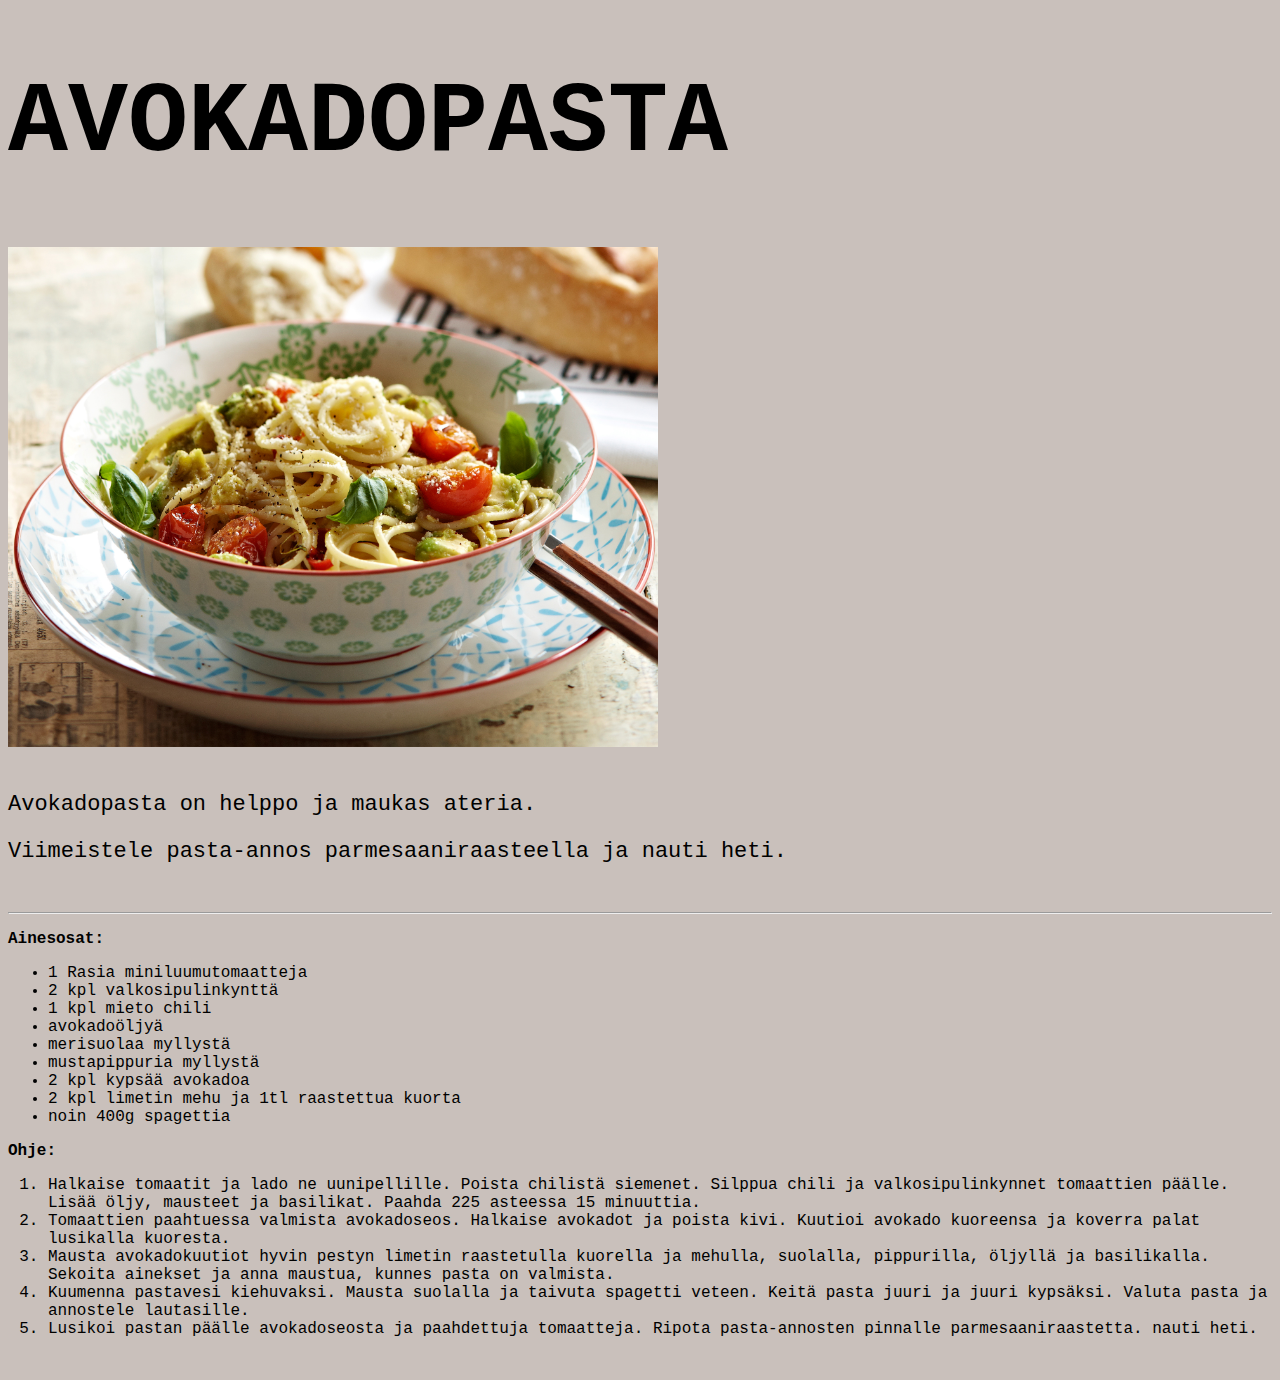
==== recipes-avokadopasta.html @ 790bee6b "adding first recipe page" ====
<!DOCTYPE html>
<html lang="en">
<head>
    <meta charset="UTF-8">
    <meta http-equiv="X-UA-Compatible" content="IE=edge">
    <meta name="viewport" content="width=device-width, initial-scale=1.0">
    <title>Avokadopasta</title>
</head>
<body style="font-family: 'Courier New', Courier, monospace; background-color:#C9C0BB;">
    <h1 style="font-size: 100px;">  AVOKADOPASTA</h1> 
    <img src="images/avokadopasta.jpg" width="650px" height="500px" border-radius= 50% alt=""> 
<br>
<br>
<p style="font-size:22px;">Avokadopasta on helppo ja maukas ateria. </p>
  <p style="font-size:22px;"> Viimeistele pasta-annos parmesaaniraasteella ja nauti heti. </p>
  <br>
  <hr>
  <p><strong>Ainesosat:</strong></p>
  <ul>
    <li>1 Rasia miniluumutomaatteja</li>
    <li>2 kpl valkosipulinkynttä</li>
    <li>1 kpl mieto chili</li>
    <li>avokadoöljyä</li>
    <li>merisuolaa myllystä</li>
    <li>mustapippuria myllystä</li>
    <li>2 kpl kypsää avokadoa</li>
    <li>2 kpl limetin mehu ja 1tl raastettua kuorta</li>
    <li>noin 400g spagettia</li>
  </ul>

  

  <p><strong>Ohje:</strong></p>
  <ol>
    <li> Halkaise tomaatit ja lado ne uunipellille. Poista chilistä siemenet. Silppua chili ja valkosipulinkynnet tomaattien päälle. Lisää öljy, mausteet ja basilikat. Paahda 225 asteessa 15 minuuttia.</li>
    <li>Tomaattien paahtuessa valmista avokadoseos. Halkaise avokadot ja poista kivi. Kuutioi avokado kuoreensa ja koverra palat lusikalla kuoresta.</li>
    <li>Mausta avokadokuutiot hyvin pestyn limetin raastetulla kuorella ja mehulla, suolalla, pippurilla, öljyllä ja basilikalla. Sekoita ainekset ja anna maustua, kunnes pasta on valmista.</li>
    <li>Kuumenna pastavesi kiehuvaksi. Mausta suolalla ja taivuta spagetti veteen. Keitä pasta juuri ja juuri kypsäksi. Valuta pasta ja annostele lautasille.</li>
    <li>Lusikoi pastan päälle avokadoseosta ja paahdettuja tomaatteja. Ripota pasta-annosten pinnalle parmesaaniraastetta. nauti heti.</li>
   
  </ol>
  <br>
  

</body>
</html>
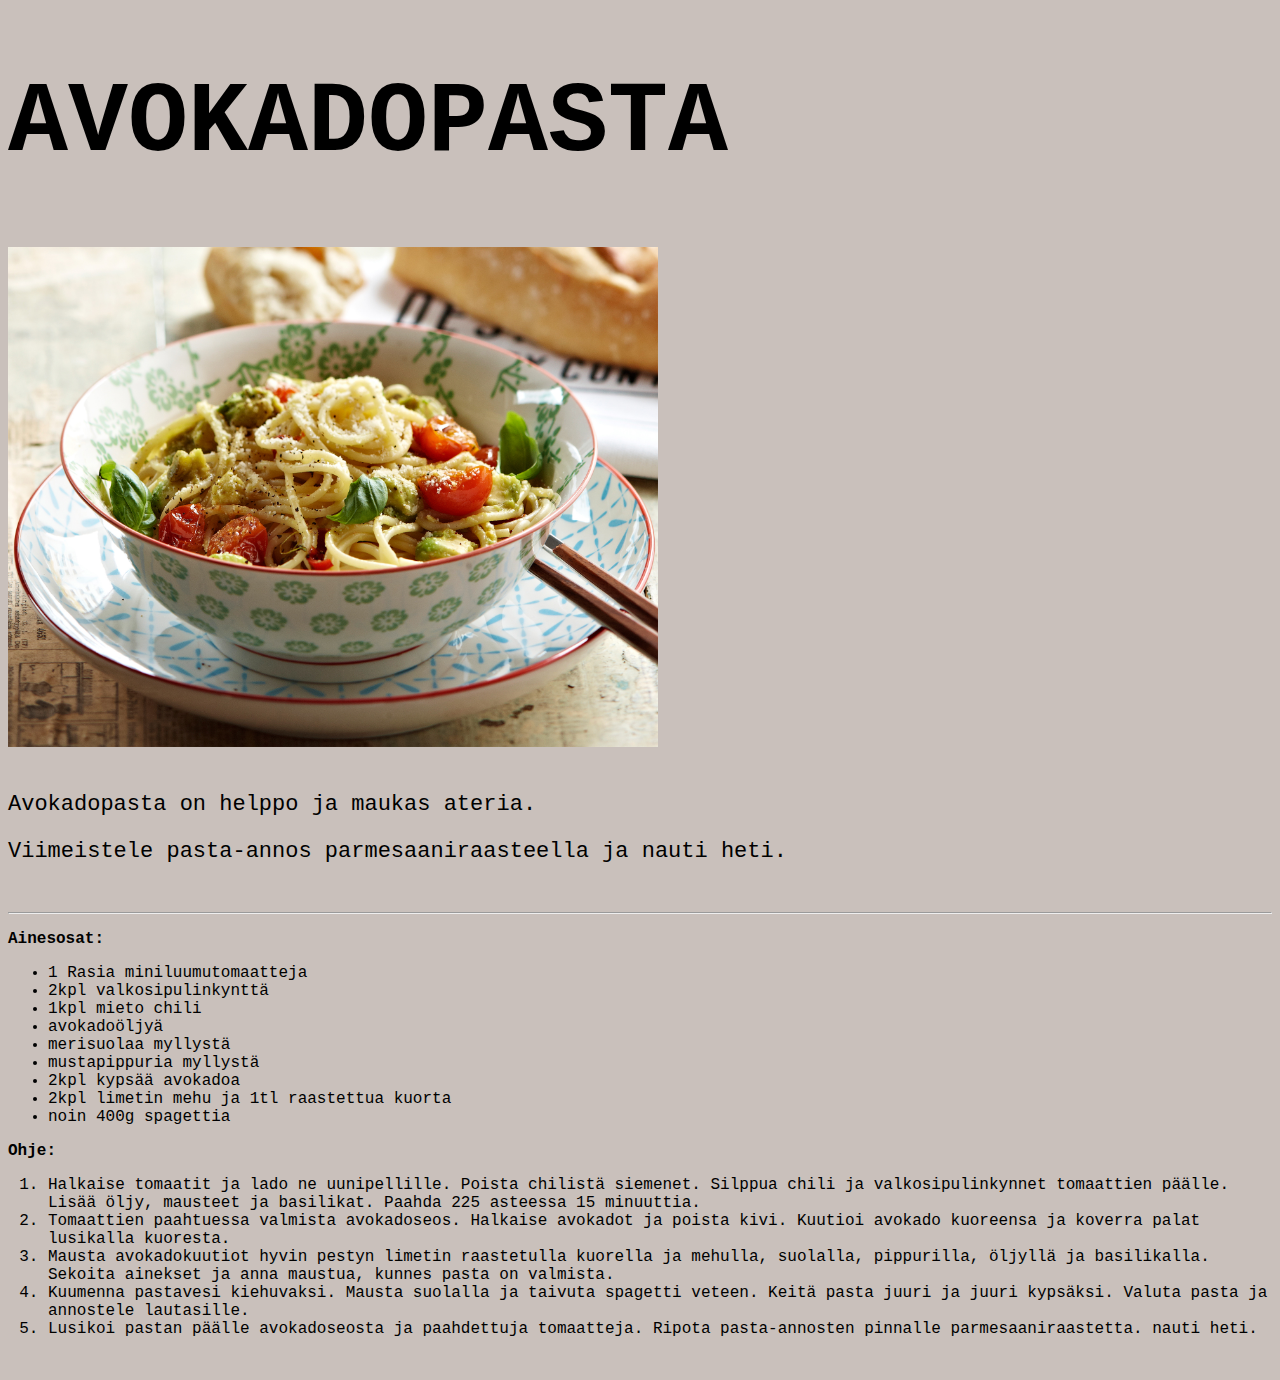
==== commit 772367e6: "making small improvements" ====
--- a/recipes-avokadopasta.html
+++ b/recipes-avokadopasta.html
@@ -18,17 +18,15 @@
   <p><strong>Ainesosat:</strong></p>
   <ul>
     <li>1 Rasia miniluumutomaatteja</li>
-    <li>2 kpl valkosipulinkynttä</li>
-    <li>1 kpl mieto chili</li>
+    <li>2kpl valkosipulinkynttä</li>
+    <li>1kpl mieto chili</li>
     <li>avokadoöljyä</li>
     <li>merisuolaa myllystä</li>
     <li>mustapippuria myllystä</li>
-    <li>2 kpl kypsää avokadoa</li>
-    <li>2 kpl limetin mehu ja 1tl raastettua kuorta</li>
+    <li>2kpl kypsää avokadoa</li>
+    <li>2kpl limetin mehu ja 1tl raastettua kuorta</li>
     <li>noin 400g spagettia</li>
   </ul>
-
-  
 
   <p><strong>Ohje:</strong></p>
   <ol>
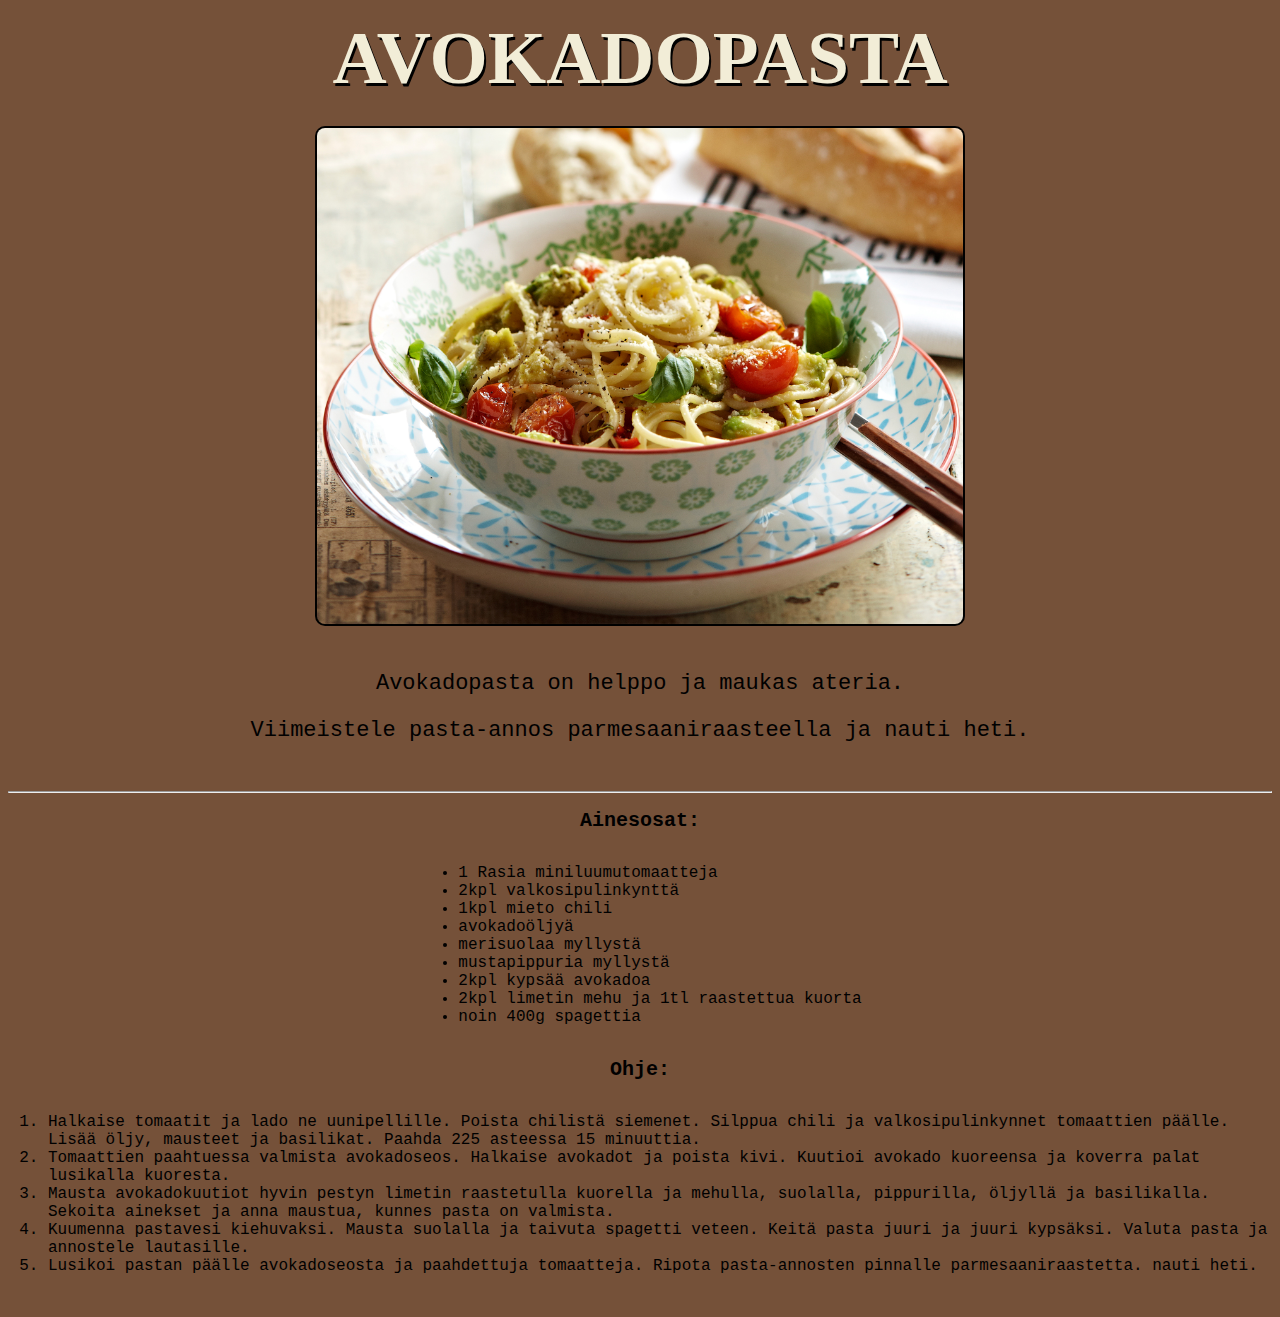
==== commit 10d04b66: "making page better looking" ====
--- a/recipes-avokadopasta.html
+++ b/recipes-avokadopasta.html
@@ -1,44 +1,46 @@
 <!DOCTYPE html>
 <html lang="en">
 <head>
+    <link rel="stylesheet" href="styles.css">
     <meta charset="UTF-8">
     <meta http-equiv="X-UA-Compatible" content="IE=edge">
     <meta name="viewport" content="width=device-width, initial-scale=1.0">
     <title>Avokadopasta</title>
 </head>
-<body style="font-family: 'Courier New', Courier, monospace; background-color:#C9C0BB;">
-    <h1 style="font-size: 100px;">  AVOKADOPASTA</h1> 
-    <img src="images/avokadopasta.jpg" width="650px" height="500px" border-radius= 50% alt=""> 
-<br>
-<br>
+<body style="font-family: 'Courier New', Courier, monospace;" class="background">
+    <center><h1> AVOKADOPASTA</h1> 
+    <img src="images/avokadopasta.jpg" width="650px" height="500px" border-radius= 50% alt="" class="bigimage"> 
+    <br>
+    <br>
 <p style="font-size:22px;">Avokadopasta on helppo ja maukas ateria. </p>
-  <p style="font-size:22px;"> Viimeistele pasta-annos parmesaaniraasteella ja nauti heti. </p>
+  <p style="font-size:22px;"> Viimeistele pasta-annos parmesaaniraasteella ja nauti heti. </p> </center>
   <br>
   <hr>
-  <p><strong>Ainesosat:</strong></p>
-  <ul>
-    <li>1 Rasia miniluumutomaatteja</li>
-    <li>2kpl valkosipulinkynttä</li>
-    <li>1kpl mieto chili</li>
-    <li>avokadoöljyä</li>
-    <li>merisuolaa myllystä</li>
-    <li>mustapippuria myllystä</li>
-    <li>2kpl kypsää avokadoa</li>
-    <li>2kpl limetin mehu ja 1tl raastettua kuorta</li>
-    <li>noin 400g spagettia</li>
-  </ul>
+  <p><strong  style="font-size: 20px;"> <center>Ainesosat:</center></strong></p>
+  <div class="container2">
+    <ul class="myUL">
+     <li>1 Rasia miniluumutomaatteja</li>
+      <li>2kpl valkosipulinkynttä</li>
+      <li>1kpl mieto chili</li>
+     <li>avokadoöljyä</li>
+     <li>merisuolaa myllystä</li>
+      <li>mustapippuria myllystä</li>
+      <li>2kpl kypsää avokadoa</li>
+      <li>2kpl limetin mehu ja 1tl raastettua kuorta</li>
+      <li>noin 400g spagettia</li>
+    </ul>
+  </div>
 
-  <p><strong>Ohje:</strong></p>
-  <ol>
+  <p><strong  style="font-size: 20px;"><center>Ohje: </center></strong></p>
+  <div class="container2">
+  <ol class="myUL">
     <li> Halkaise tomaatit ja lado ne uunipellille. Poista chilistä siemenet. Silppua chili ja valkosipulinkynnet tomaattien päälle. Lisää öljy, mausteet ja basilikat. Paahda 225 asteessa 15 minuuttia.</li>
     <li>Tomaattien paahtuessa valmista avokadoseos. Halkaise avokadot ja poista kivi. Kuutioi avokado kuoreensa ja koverra palat lusikalla kuoresta.</li>
     <li>Mausta avokadokuutiot hyvin pestyn limetin raastetulla kuorella ja mehulla, suolalla, pippurilla, öljyllä ja basilikalla. Sekoita ainekset ja anna maustua, kunnes pasta on valmista.</li>
     <li>Kuumenna pastavesi kiehuvaksi. Mausta suolalla ja taivuta spagetti veteen. Keitä pasta juuri ja juuri kypsäksi. Valuta pasta ja annostele lautasille.</li>
     <li>Lusikoi pastan päälle avokadoseosta ja paahdettuja tomaatteja. Ripota pasta-annosten pinnalle parmesaaniraastetta. nauti heti.</li>
-   
   </ol>
+  </div>
   <br>
-  
-
 </body>
 </html>
--- a/styles.css
+++ b/styles.css
@@ -0,0 +1,72 @@
+.image{
+    border-radius: 15px;
+    background: white;
+    padding: 10px;
+    width: 300px;
+    height: 250px;
+  }
+
+
+  .background {
+
+    background-color: #755139FF;
+  }
+
+  * {box-sizing: border-box}
+
+/* Container needed to position the overlay. Adjust the width as needed */
+.container {
+  position: relative;
+  width: 50%;
+  max-width: 350px;
+}
+
+/* Make the image to responsive */
+.image {
+  display: block;
+  width: 100%;
+  height: auto;
+}
+
+/* The overlay effect - lays on top of the container and over the image */
+.overlay {
+  position: absolute;
+  bottom: 0;
+  background: rgb(0, 0, 0);
+  background: rgba(0, 0, 0, 0.5); /* Black see-through */
+  color: #f1f1f1;
+  width: 100%;
+  transition: .5s ease;
+  opacity:0;
+  color: white;
+  font-size: 20px;
+  padding: 20px;
+  text-align: center;
+}
+
+/* When you mouse over the container, fade in the overlay title */
+.container:hover .overlay {
+  opacity: 1;
+}
+
+
+.container2 {
+    text-align: center;
+  }
+  
+  .myUL {
+    display: inline-block;
+    text-align: left;
+  }
+
+  .bigimage {
+    border-radius: 10px 10px 10px;
+    background: black;
+    padding: 2px;
+    width: 650px;
+    height: 500px;
+  }
+
+    
+
+  h1 { color: #F2EDD7FF; font-family: 'Lobster', cursive; font-weight:700; font-size: 75px; line-height: 100px; margin: 0 0 18px; text-shadow: 2px 3px 0 black }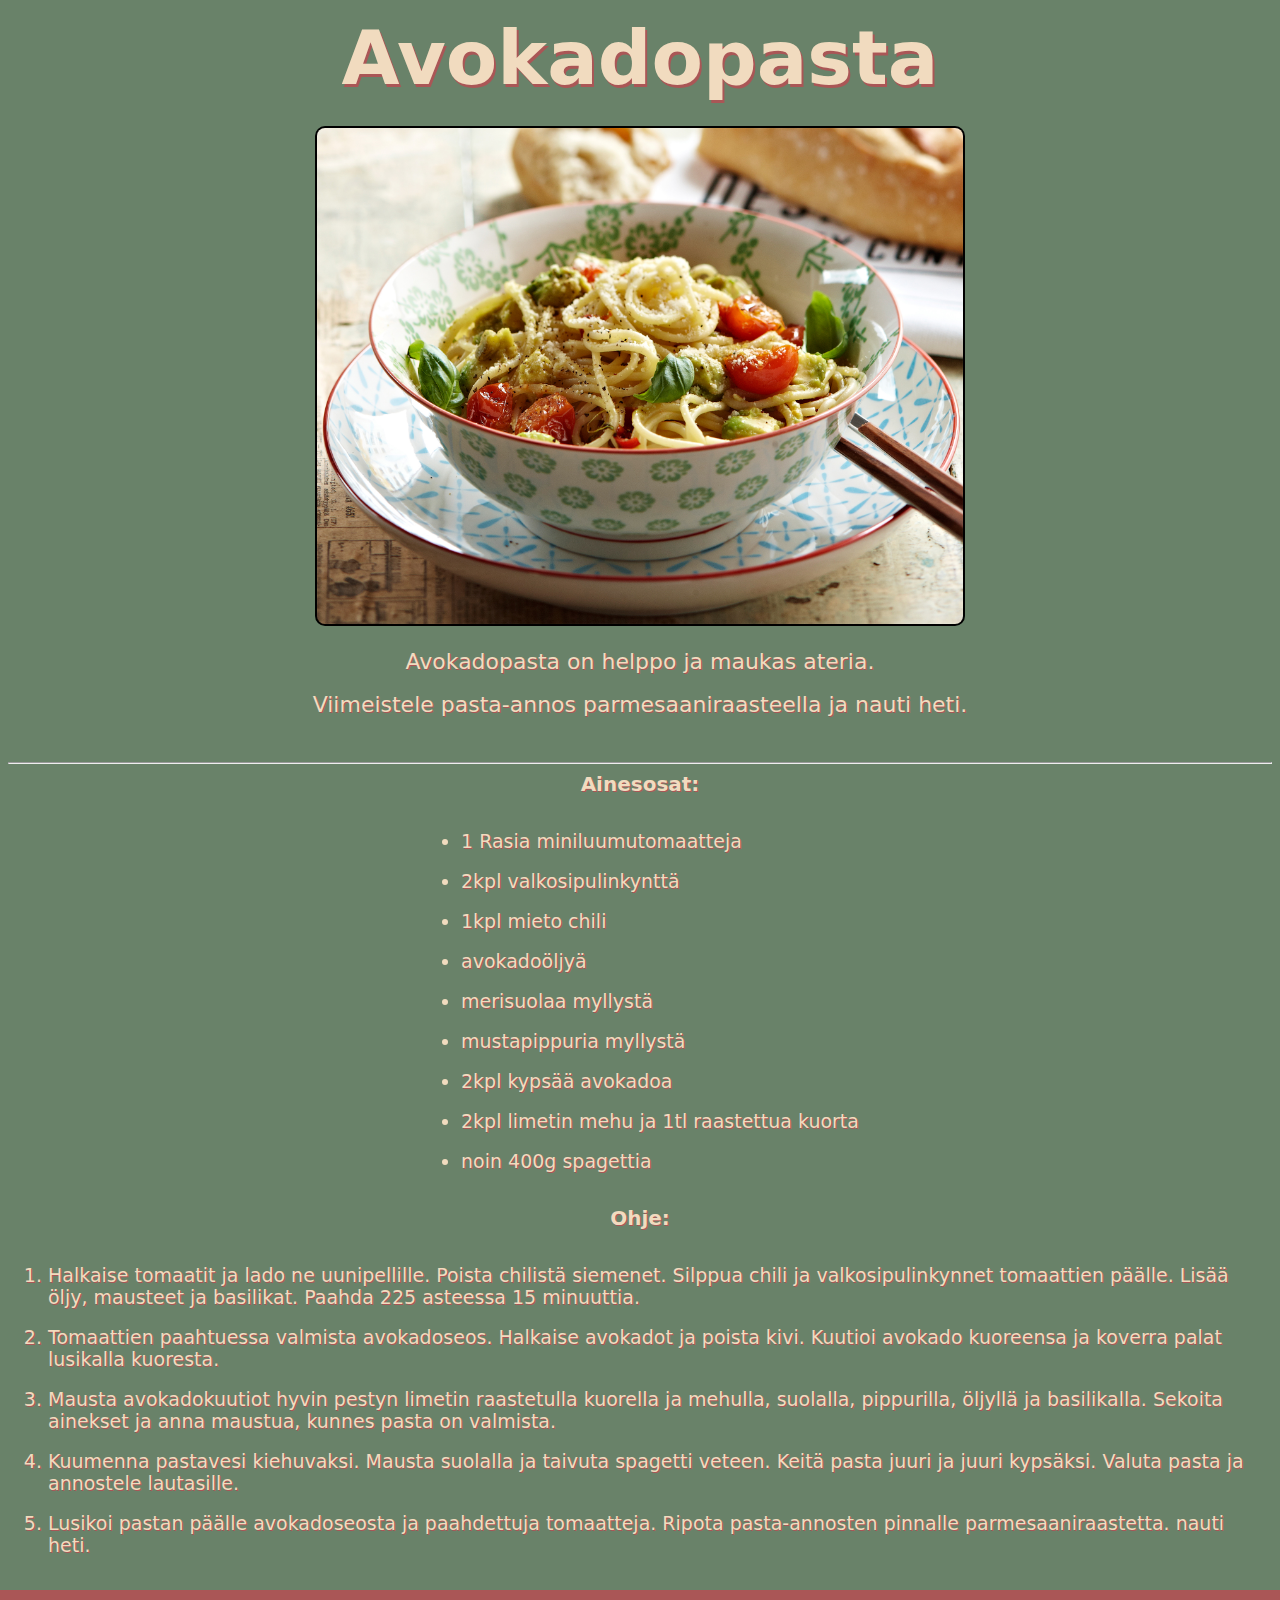
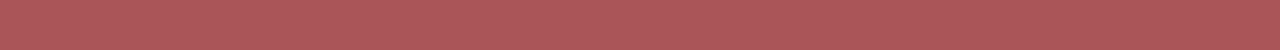
==== commit 93bc22bf: "adding css stuff. changing background color, font family, font color" ====
--- a/recipes-avokadopasta.html
+++ b/recipes-avokadopasta.html
@@ -7,8 +7,8 @@
     <meta name="viewport" content="width=device-width, initial-scale=1.0">
     <title>Avokadopasta</title>
 </head>
-<body style="font-family: 'Courier New', Courier, monospace;" class="background">
-    <center><h1> AVOKADOPASTA</h1> 
+<body style="font-family: system-ui, -apple-system, BlinkMacSystemFont, 'Segoe UI', Roboto, Oxygen, Ubuntu, Cantarell, 'Open Sans', 'Helvetica Neue', sans-serif" class="background">
+    <center><h1> Avokadopasta</h1> 
     <img src="images/avokadopasta.jpg" width="650px" height="500px" border-radius= 50% alt="" class="bigimage"> 
     <br>
     <br>
@@ -16,7 +16,7 @@
   <p style="font-size:22px;"> Viimeistele pasta-annos parmesaaniraasteella ja nauti heti. </p> </center>
   <br>
   <hr>
-  <p><strong  style="font-size: 20px;"> <center>Ainesosat:</center></strong></p>
+  <center><p><strong  style="font-size: 20px;"> Ainesosat:</strong></p></center>
   <div class="container2">
     <ul class="myUL">
      <li>1 Rasia miniluumutomaatteja</li>
@@ -31,7 +31,7 @@
     </ul>
   </div>
 
-  <p><strong  style="font-size: 20px;"><center>Ohje: </center></strong></p>
+  <center><p><strong  style="font-size: 20px;">Ohje:</strong></p></center>
   <div class="container2">
   <ol class="myUL">
     <li> Halkaise tomaatit ja lado ne uunipellille. Poista chilistä siemenet. Silppua chili ja valkosipulinkynnet tomaattien päälle. Lisää öljy, mausteet ja basilikat. Paahda 225 asteessa 15 minuuttia.</li>
@@ -41,6 +41,7 @@
     <li>Lusikoi pastan päälle avokadoseosta ja paahdettuja tomaatteja. Ripota pasta-annosten pinnalle parmesaaniraastetta. nauti heti.</li>
   </ol>
   </div>
+  <div class="bottomline"></div>
   <br>
 </body>
 </html>
--- a/styles.css
+++ b/styles.css
@@ -2,14 +2,15 @@
     border-radius: 15px;
     background: white;
     padding: 10px;
-    width: 300px;
+    width: 350px;
     height: 250px;
   }
 
+/*#755139FF;*/
 
   .background {
 
-    background-color: #755139FF;
+    background-color: #698269;
   }
 
   * {box-sizing: border-box}
@@ -69,4 +70,29 @@
 
     
 
-  h1 { color: #F2EDD7FF; font-family: 'Lobster', cursive; font-weight:700; font-size: 75px; line-height: 100px; margin: 0 0 18px; text-shadow: 2px 3px 0 black }+  h1 { color: #F1DBBF; font-family: system-ui, -apple-system, BlinkMacSystemFont, 'Segoe UI', Roboto, Oxygen, Ubuntu, Cantarell, 'Open Sans', 'Helvetica Neue', sans-serif;font-weight:600; font-size: 75px; line-height: 100px; margin: 0 0 18px; text-shadow: 2px 3px 0 #AA5656 }
+
+
+ p {  color: #F1DBBF; font-family: system-ui, -apple-system, BlinkMacSystemFont, 'Segoe UI', Roboto, Oxygen, Ubuntu, Cantarell, 'Open Sans', 'Helvetica Neue', sans-serif; font-weight:500; font-size: 19px; margin: 0 0 18px; text-shadow: 1px 1px 0 #AA5656 }
+
+ li { color: #F1DBBF; font-family: system-ui, -apple-system, BlinkMacSystemFont, 'Segoe UI', Roboto, Oxygen, Ubuntu, Cantarell, 'Open Sans', 'Helvetica Neue', sans-serif; font-weight:500; font-size: 19px;  margin: 0 0 18px; text-shadow: 1px 1px 0 #AA5656 }
+
+
+  .bottomline {
+    position: absolute;
+    bottom: auto;
+    width: 100%;
+    left: 0px;
+    border: 30px solid #AA5656;
+    
+    
+  }
+
+  .bottomlineindex {
+    position: absolute;
+    bottom: 0px;
+    width: 100%;
+    left: 0px;
+    border: 30px solid #AA5656;
+
+  }